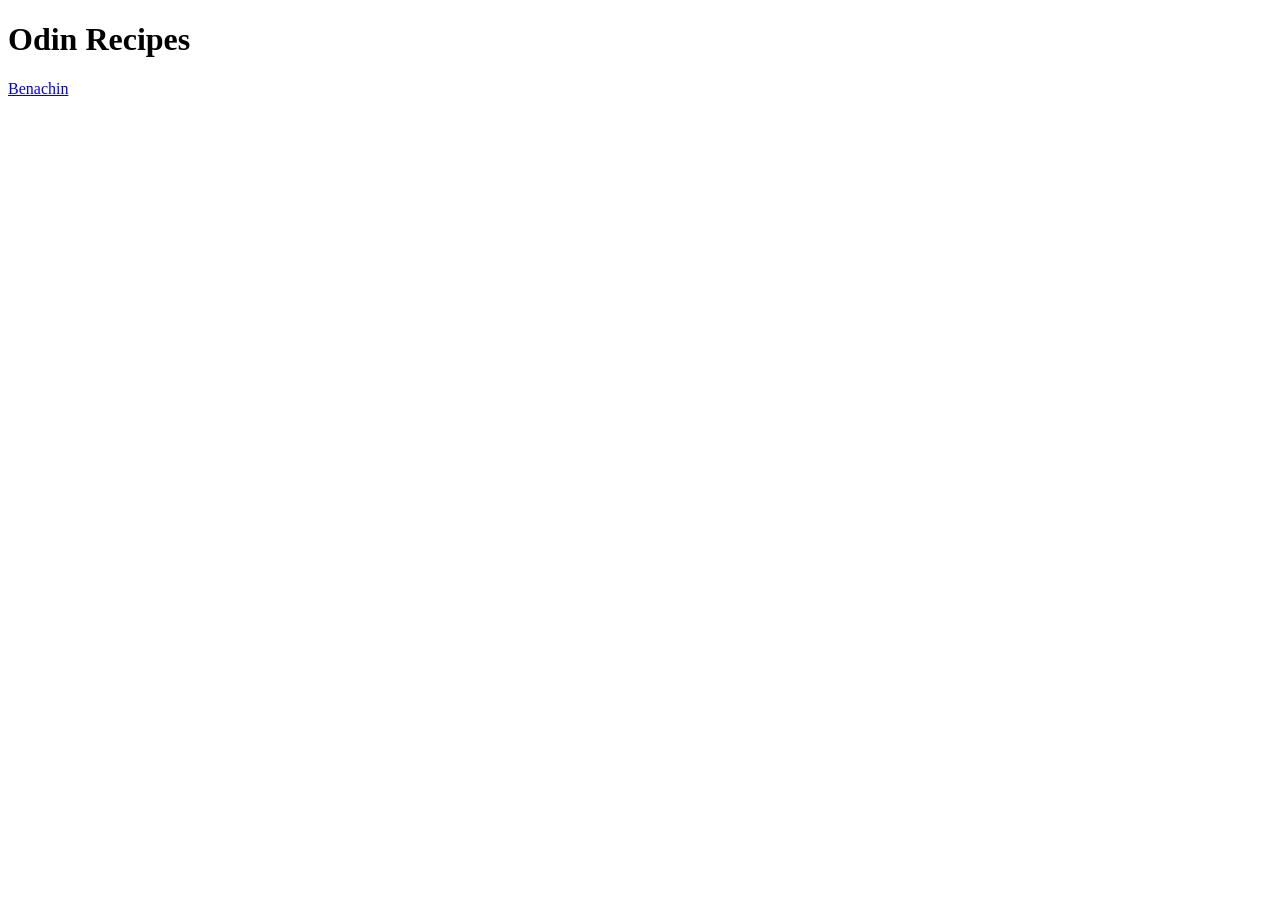
==== index.html @ 9163e173 "feat: add link that points to benachin.html page" ====
<!DOCTYPE html>
<html lang="en">
<head>
    <meta charset="UTF-8">
    <meta name="viewport" content="width=device-width, initial-scale=1.0">
    <title>Odin Recipes</title>
</head>
<body>
    <h1>Odin Recipes</h1>

    <a href="./recipes/benachin.html">Benachin</a>

</body>
</html>
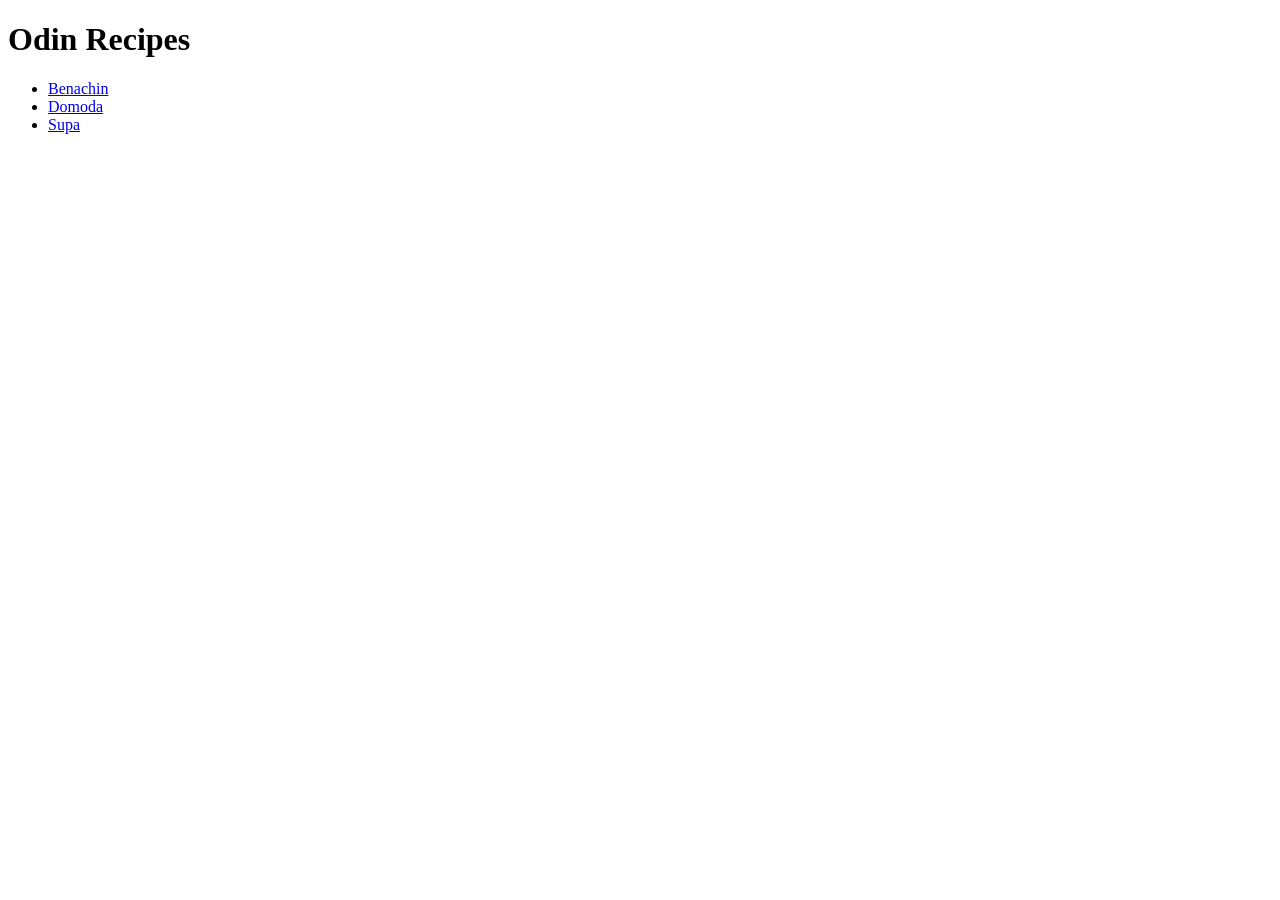
==== commit 465f309b: "feat: links to domoda and supa recipes pages added" ====
--- a/index.html
+++ b/index.html
@@ -8,7 +8,11 @@
 <body>
     <h1>Odin Recipes</h1>
 
-    <a href="./recipes/benachin.html">Benachin</a>
+    <ul>
+        <li><a href="./recipes/benachin.html">Benachin</a></li>
+        <li><a href="./recipes/domoda.html">Domoda</a></li>
+        <li><a href="./recipes/supa.html">Supa</a></li>
+    </ul>
 
 </body>
 </html>
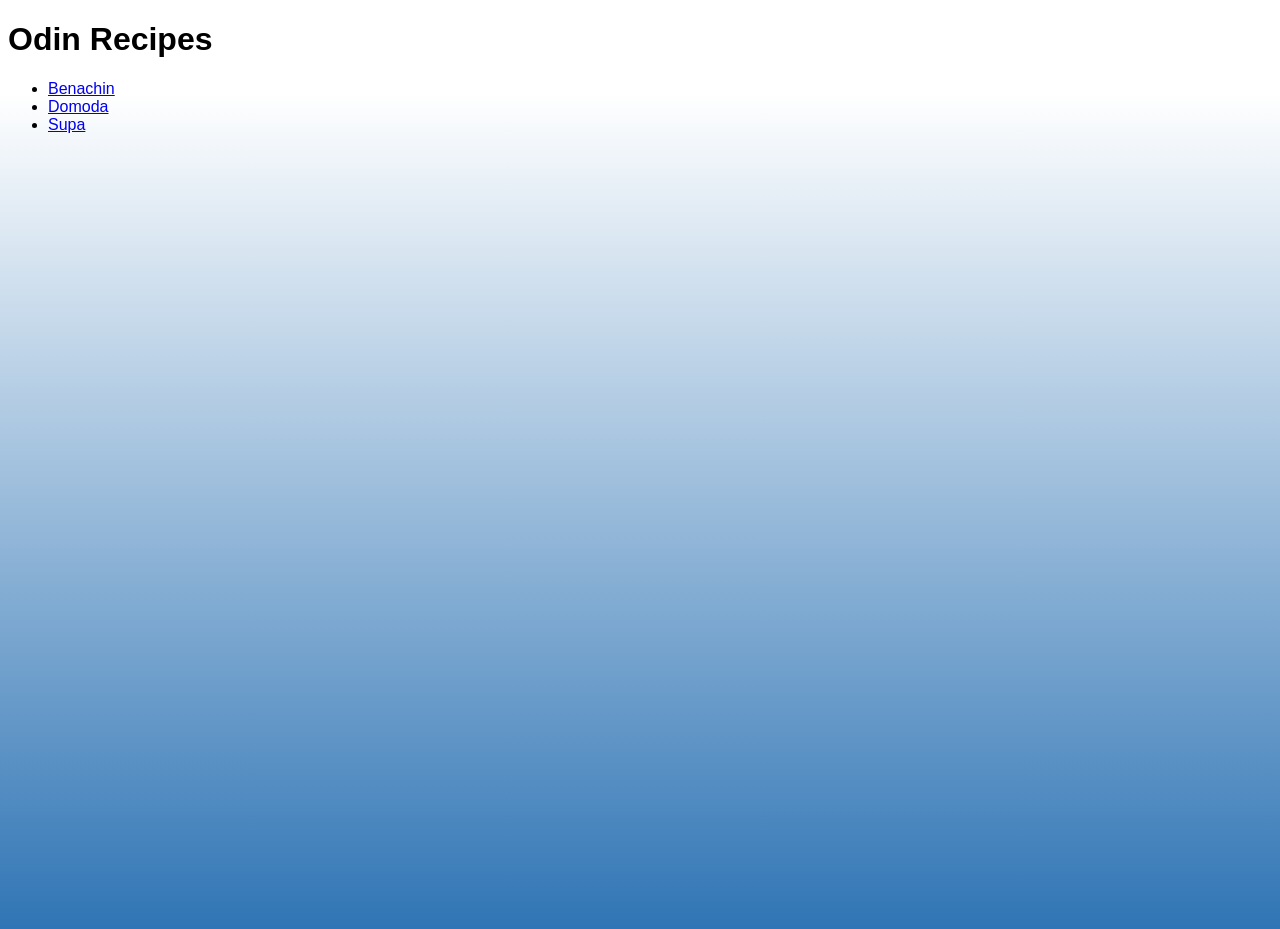
==== commit 859945f0: "feat: add more styling to recipe pages" ====
--- a/index.html
+++ b/index.html
@@ -4,6 +4,15 @@
     <meta charset="UTF-8">
     <meta name="viewport" content="width=device-width, initial-scale=1.0">
     <title>Odin Recipes</title>
+
+    <style>
+        body {
+            font-family:'Segoe UI', Tahoma, Geneva, Verdana, sans-serif;
+            background: linear-gradient(to bottom, #fff 10%, #3075b5);
+            background-repeat: no-repeat;
+            height: 100vh;
+        }
+    </style>
 </head>
 <body>
     <h1>Odin Recipes</h1>
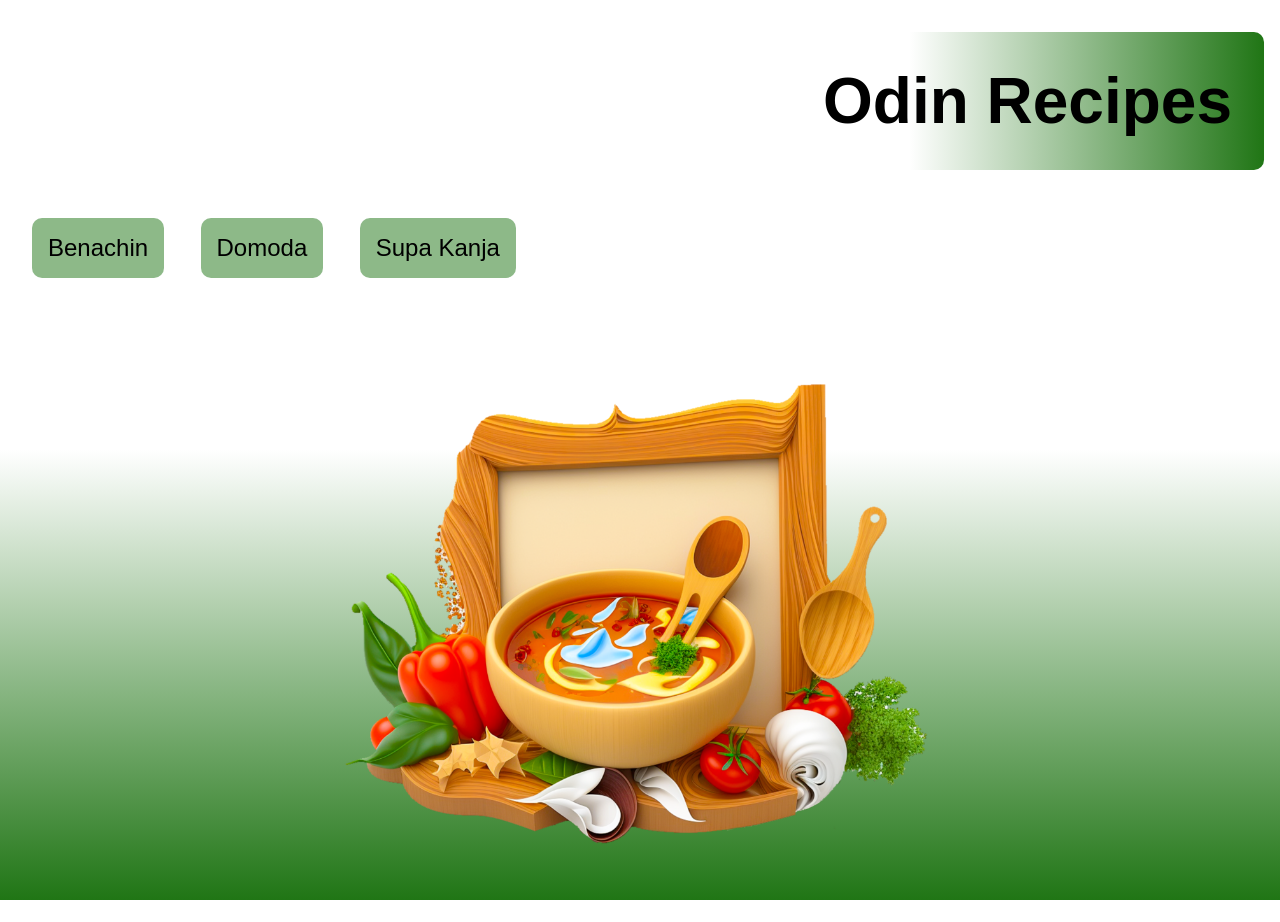
==== commit a7993c12: "feat: modernize recipe homepage" ====
--- a/index.html
+++ b/index.html
@@ -1,27 +1,74 @@
 <!DOCTYPE html>
 <html lang="en">
-<head>
-    <meta charset="UTF-8">
-    <meta name="viewport" content="width=device-width, initial-scale=1.0">
+  <head>
+    <meta charset="UTF-8" />
+    <meta name="viewport" content="width=device-width, initial-scale=1.0" />
     <title>Odin Recipes</title>
 
     <style>
-        body {
-            font-family:'Segoe UI', Tahoma, Geneva, Verdana, sans-serif;
-            background: linear-gradient(to bottom, #fff 10%, #3075b5);
-            background-repeat: no-repeat;
-            height: 100vh;
-        }
+      * {
+        margin: 0;
+        padding: 0;
+        box-sizing: border-box;
+      }
+
+      body {
+        font-family: "Segoe UI", Tahoma, Geneva, Verdana, sans-serif;
+        background: linear-gradient(to bottom, #fff 50%, #0c6900ea);
+        background-repeat: no-repeat;
+        padding: 1rem;
+        height: 100vh;
+      }
+
+      h1 {
+        color: #000000;
+        width: fit-content;
+        font-size: 4rem;
+        margin: 1rem 0 2rem auto;
+        padding: 2rem;
+        background: linear-gradient(to right, #fff 25%, #0c6900ea);
+        border-radius: 10px;
+      }
+
+      li {
+        display: inline;
+        list-style-type: none;
+      }
+
+      a {
+        text-decoration: none;
+        color: #000;
+        font-size: 1.5rem;
+        margin: 1rem;
+        padding: 1rem;
+        background: #0c690077;
+        border-radius: 10px;
+        display: inline-block;
+      }
+
+      a:hover {
+        color: aliceblue;
+      }
+
+      img {
+        width: 100%;
+      }
+
+      .img {
+        width: 50%;
+        margin: 0 auto;
+      }
     </style>
-</head>
-<body>
+  </head>
+  <body>
     <h1>Odin Recipes</h1>
 
     <ul>
-        <li><a href="./recipes/benachin.html">Benachin</a></li>
-        <li><a href="./recipes/domoda.html">Domoda</a></li>
-        <li><a href="./recipes/supa.html">Supa</a></li>
+      <li><a href="./recipes/benachin.html">Benachin</a></li>
+      <li><a href="./recipes/domoda.html">Domoda</a></li>
+      <li><a href="./recipes/supa.html">Supa Kanja</a></li>
     </ul>
 
-</body>
-</html>+    <div class="img"><img src="./images/recipe3.png" alt="" /></div>
+  </body>
+</html>
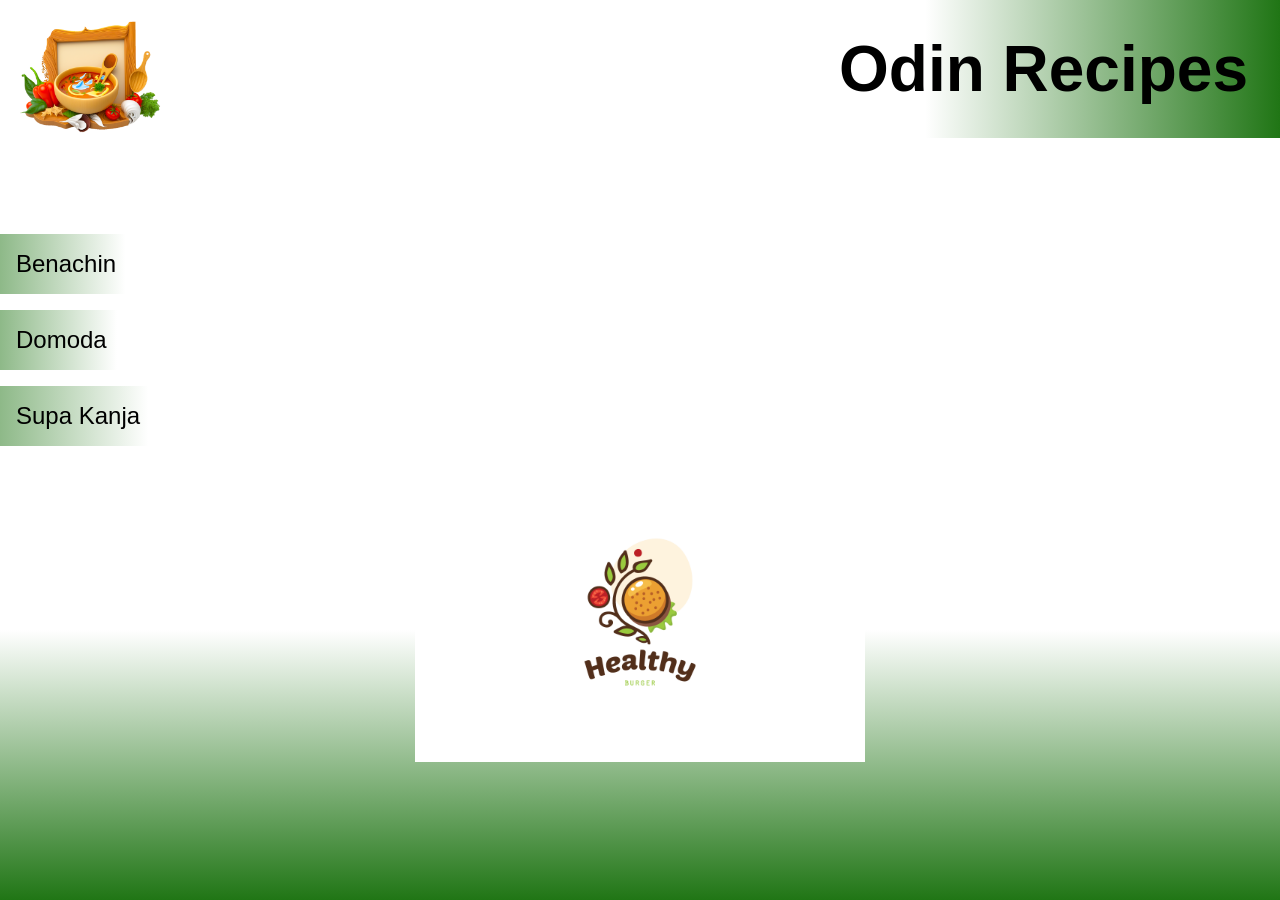
==== commit 6bf1910a: "feat: add styling to main recipe page" ====
--- a/index.html
+++ b/index.html
@@ -14,24 +14,34 @@
 
       body {
         font-family: "Segoe UI", Tahoma, Geneva, Verdana, sans-serif;
-        background: linear-gradient(to bottom, #fff 50%, #0c6900ea);
+        background: linear-gradient(to bottom, #fff 70%, #0c6900ea);
         background-repeat: no-repeat;
-        padding: 1rem;
         height: 100vh;
+      }
+
+      .logo {
+        width: 150px;
+        display: inline-block;
+        vertical-align: middle;
+
+        margin-left: 1rem;
       }
 
       h1 {
         color: #000000;
-        width: fit-content;
         font-size: 4rem;
-        margin: 1rem 0 2rem auto;
         padding: 2rem;
+        
         background: linear-gradient(to right, #fff 25%, #0c6900ea);
-        border-radius: 10px;
+        float: right;
+      }
+
+      ul {
+        margin-top: 5rem;
       }
 
       li {
-        display: inline;
+        margin: 1rem 0;
         list-style-type: none;
       }
 
@@ -39,15 +49,16 @@
         text-decoration: none;
         color: #000;
         font-size: 1.5rem;
-        margin: 1rem;
+    
         padding: 1rem;
-        background: #0c690077;
-        border-radius: 10px;
+        
+        background: linear-gradient(to left, #fff 5%, #0c690077);
         display: inline-block;
       }
 
       a:hover {
         color: aliceblue;
+        background: #0c690077;
       }
 
       img {
@@ -55,12 +66,13 @@
       }
 
       .img {
-        width: 50%;
+        width: 450px;
         margin: 0 auto;
       }
     </style>
   </head>
   <body>
+    <div class="logo"><img src="./images/recipe3.png" alt=""></div>
     <h1>Odin Recipes</h1>
 
     <ul>
@@ -69,6 +81,6 @@
       <li><a href="./recipes/supa.html">Supa Kanja</a></li>
     </ul>
 
-    <div class="img"><img src="./images/recipe3.png" alt="" /></div>
+    <div class="img"><img src="./images/recipe1.png" alt="" /></div>
   </body>
 </html>
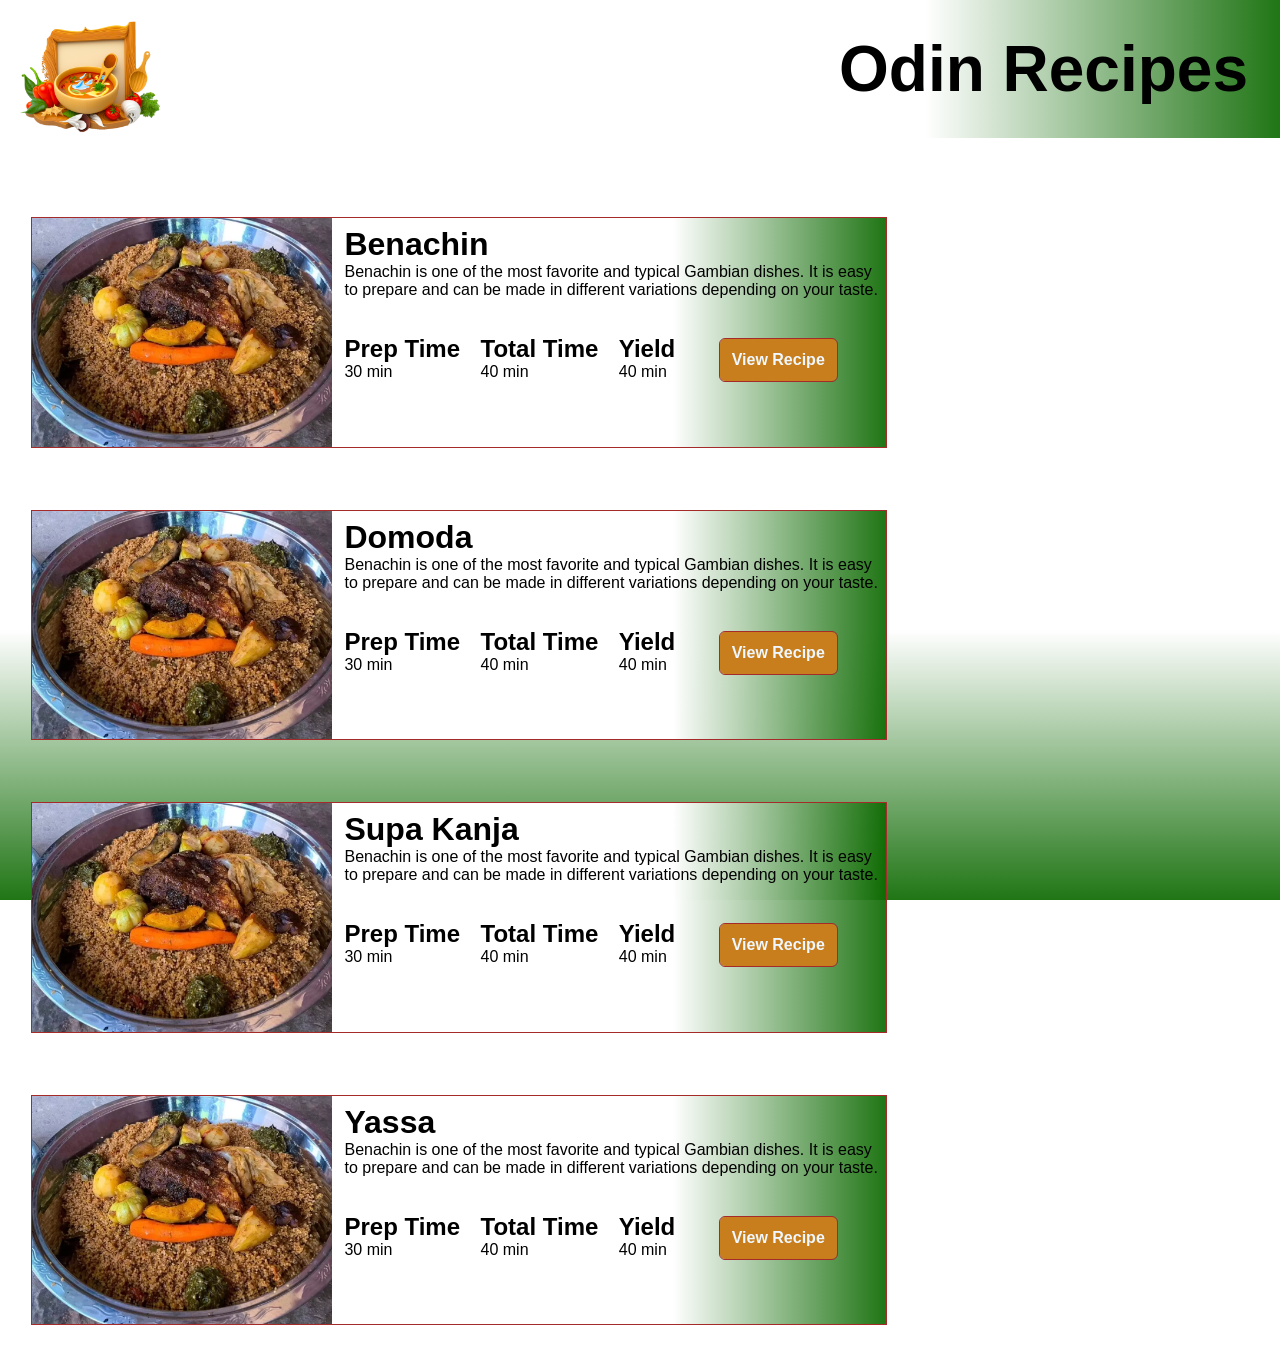
==== commit 3901ee4c: "feat: modify style and layout of recipe homepage" ====
--- a/index.html
+++ b/index.html
@@ -19,6 +19,10 @@
         height: 100vh;
       }
 
+      .header {
+        margin-bottom: 2rem;
+      }
+
       .logo {
         width: 150px;
         display: inline-block;
@@ -27,60 +31,192 @@
         margin-left: 1rem;
       }
 
-      h1 {
+      .logo img {
+        width: 100%;
+      }
+
+      .heading {
         color: #000000;
         font-size: 4rem;
         padding: 2rem;
-        
+
         background: linear-gradient(to right, #fff 25%, #0c6900ea);
         float: right;
       }
 
+      h1 {
+        margin-top: 0;
+        padding: 0;
+      }
+
+      .recipe-card img {
+        width: 300px;
+        display: inline-block;
+        vertical-align: top;
+        
+      }
+
+      .recipe-card {
+        outline: 1px solid brown;
+        max-width: 855px;
+        padding: 0;
+        margin: 2rem;
+        display: inline-block;
+        background: linear-gradient(to right, #fff 75%, #0c6900ea);
+
+      }
+
+      .recipe-content {
+        width: 550px;
+        display: inline-block;
+        padding: .5rem;
+      }
+
       ul {
-        margin-top: 5rem;
-      }
-
-      li {
-        margin: 1rem 0;
-        list-style-type: none;
+        display: inline-block;
+        margin-top: 2.25rem;
+        vertical-align: bottom;
+      }
+
+      ul li {
+        display: inline-block;
+        margin-right: 1rem;
       }
 
       a {
+        background-color: #c87e1d;
+        color: aliceblue;
+        font-size: 1rem;
         text-decoration: none;
-        color: #000;
-        font-size: 1.5rem;
-    
-        padding: 1rem;
-        
-        background: linear-gradient(to left, #fff 5%, #0c690077);
-        display: inline-block;
-      }
-
-      a:hover {
-        color: aliceblue;
-        background: #0c690077;
-      }
-
-      img {
-        width: 100%;
-      }
-
-      .img {
-        width: 450px;
-        margin: 0 auto;
-      }
+        font-weight: bold;
+        display: inline-block;
+        padding: 0.75rem;
+        outline: 1px solid brown;
+        border-radius: 5px;
+        margin-left: 1.5rem;
+      }
+
+
     </style>
   </head>
   <body>
-    <div class="logo"><img src="./images/recipe3.png" alt=""></div>
-    <h1>Odin Recipes</h1>
-
-    <ul>
-      <li><a href="./recipes/benachin.html">Benachin</a></li>
-      <li><a href="./recipes/domoda.html">Domoda</a></li>
-      <li><a href="./recipes/supa.html">Supa Kanja</a></li>
-    </ul>
-
-    <div class="img"><img src="./images/recipe1.png" alt="" /></div>
+    <div class="header">
+      <div class="logo"><img src="./images/recipe3.png" alt="" /></div>
+      <h1 class="heading">Odin Recipes</h1>
+    </div>
+
+    <div class="recipe-card">
+      <img src="./images/benachin.webp" alt="" />
+
+      <div class="recipe-content">
+        <h1>Benachin</h1>
+        <p>
+          Benachin is one of the most favorite and typical Gambian dishes. It is
+          easy to prepare and can be made in different variations depending on
+          your taste.
+        </p>
+
+        <ul>
+          <li>
+            <h2>Prep Time</h2>
+            <p>30 min</p>
+          </li>
+          <li>
+            <h2>Total Time</h2>
+            <p>40 min</p>
+          </li>
+          <li>
+            <h2>Yield</h2>
+            <p>40 min</p>
+          </li>
+        </ul>
+        <a href="./recipes/benachin.html">View Recipe</a>
+      </div>
+    </div>
+    <div class="recipe-card">
+      <img src="./images/benachin.webp" alt="" />
+
+      <div class="recipe-content">
+        <h1>Domoda</h1>
+        <p>
+          Benachin is one of the most favorite and typical Gambian dishes. It is
+          easy to prepare and can be made in different variations depending on
+          your taste.
+        </p>
+
+        <ul>
+          <li>
+            <h2>Prep Time</h2>
+            <p>30 min</p>
+          </li>
+          <li>
+            <h2>Total Time</h2>
+            <p>40 min</p>
+          </li>
+          <li>
+            <h2>Yield</h2>
+            <p>40 min</p>
+          </li>
+        </ul>
+        <a href="./recipes/domoda.html">View Recipe</a>
+      </div>
+    </div>
+    <div class="recipe-card">
+      <img src="./images/benachin.webp" alt="" />
+
+      <div class="recipe-content">
+        <h1>Supa Kanja</h1>
+        <p>
+          Benachin is one of the most favorite and typical Gambian dishes. It is
+          easy to prepare and can be made in different variations depending on
+          your taste.
+        </p>
+
+        <ul>
+          <li>
+            <h2>Prep Time</h2>
+            <p>30 min</p>
+          </li>
+          <li>
+            <h2>Total Time</h2>
+            <p>40 min</p>
+          </li>
+          <li>
+            <h2>Yield</h2>
+            <p>40 min</p>
+          </li>
+        </ul>
+        <a href="./recipes/supa.html">View Recipe</a>
+      </div>
+    </div>
+
+    <div class="recipe-card">
+      <img src="./images/benachin.webp" alt="" />
+
+      <div class="recipe-content">
+        <h1>Yassa</h1>
+        <p>
+          Benachin is one of the most favorite and typical Gambian dishes. It is
+          easy to prepare and can be made in different variations depending on
+          your taste.
+        </p>
+
+        <ul>
+          <li>
+            <h2>Prep Time</h2>
+            <p>30 min</p>
+          </li>
+          <li>
+            <h2>Total Time</h2>
+            <p>40 min</p>
+          </li>
+          <li>
+            <h2>Yield</h2>
+            <p>40 min</p>
+          </li>
+        </ul>
+        <a href="./recipes/benachin.html">View Recipe</a>
+      </div>
+    </div>
   </body>
 </html>
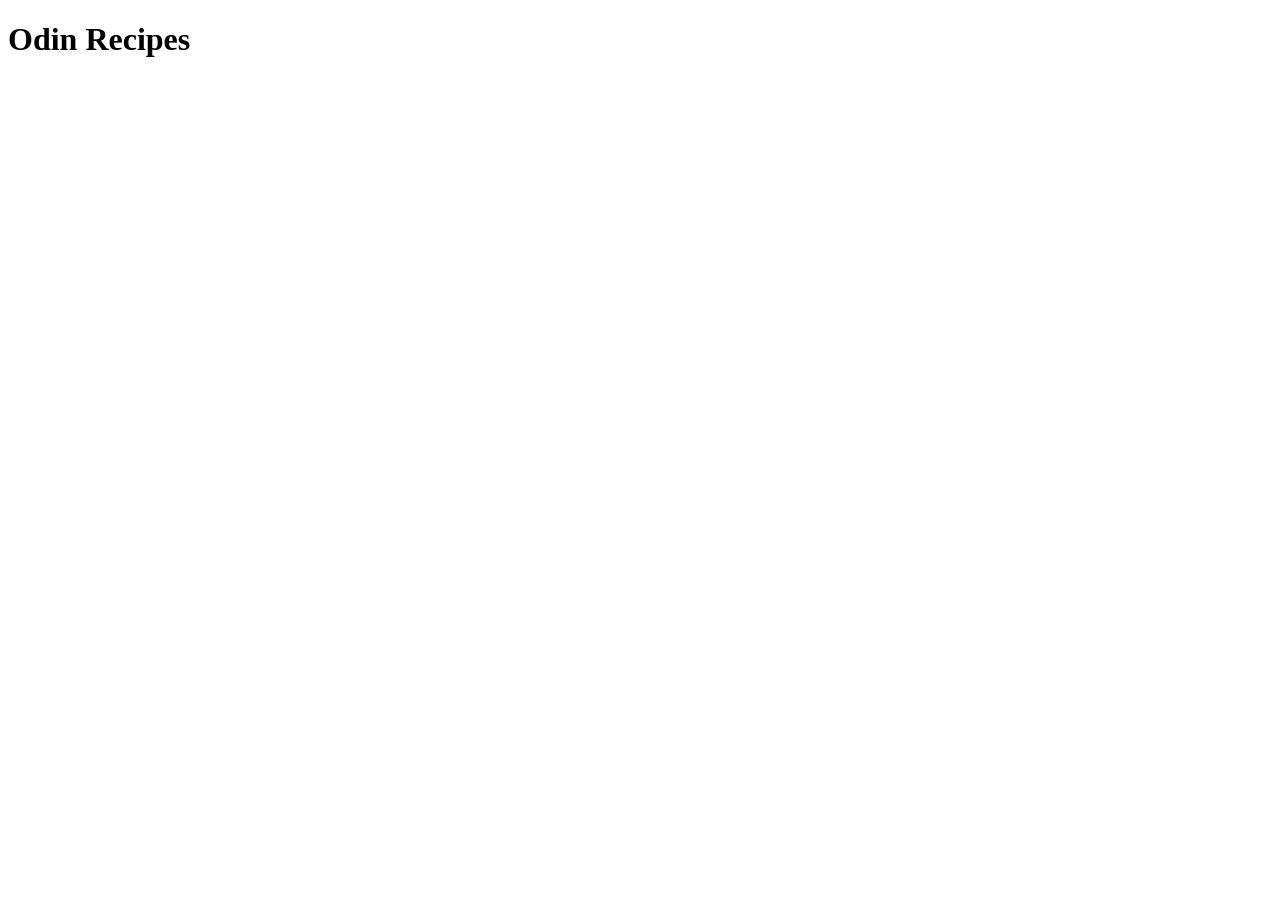
==== commit dceac84f: "create index.html with heading" ====
--- a/index.html
+++ b/index.html
@@ -1,222 +1,11 @@
-<!DOCTYPE html>
+<!doctype html>
 <html lang="en">
-  <head>
-    <meta charset="UTF-8" />
-    <meta name="viewport" content="width=device-width, initial-scale=1.0" />
-    <title>Odin Recipes</title>
-
-    <style>
-      * {
-        margin: 0;
-        padding: 0;
-        box-sizing: border-box;
-      }
-
-      body {
-        font-family: "Segoe UI", Tahoma, Geneva, Verdana, sans-serif;
-        background: linear-gradient(to bottom, #fff 70%, #0c6900ea);
-        background-repeat: no-repeat;
-        height: 100vh;
-      }
-
-      .header {
-        margin-bottom: 2rem;
-      }
-
-      .logo {
-        width: 150px;
-        display: inline-block;
-        vertical-align: middle;
-
-        margin-left: 1rem;
-      }
-
-      .logo img {
-        width: 100%;
-      }
-
-      .heading {
-        color: #000000;
-        font-size: 4rem;
-        padding: 2rem;
-
-        background: linear-gradient(to right, #fff 25%, #0c6900ea);
-        float: right;
-      }
-
-      h1 {
-        margin-top: 0;
-        padding: 0;
-      }
-
-      .recipe-card img {
-        width: 300px;
-        display: inline-block;
-        vertical-align: top;
-        
-      }
-
-      .recipe-card {
-        outline: 1px solid brown;
-        max-width: 855px;
-        padding: 0;
-        margin: 2rem;
-        display: inline-block;
-        background: linear-gradient(to right, #fff 75%, #0c6900ea);
-
-      }
-
-      .recipe-content {
-        width: 550px;
-        display: inline-block;
-        padding: .5rem;
-      }
-
-      ul {
-        display: inline-block;
-        margin-top: 2.25rem;
-        vertical-align: bottom;
-      }
-
-      ul li {
-        display: inline-block;
-        margin-right: 1rem;
-      }
-
-      a {
-        background-color: #c87e1d;
-        color: aliceblue;
-        font-size: 1rem;
-        text-decoration: none;
-        font-weight: bold;
-        display: inline-block;
-        padding: 0.75rem;
-        outline: 1px solid brown;
-        border-radius: 5px;
-        margin-left: 1.5rem;
-      }
-
-
-    </style>
-  </head>
-  <body>
-    <div class="header">
-      <div class="logo"><img src="./images/recipe3.png" alt="" /></div>
-      <h1 class="heading">Odin Recipes</h1>
-    </div>
-
-    <div class="recipe-card">
-      <img src="./images/benachin.webp" alt="" />
-
-      <div class="recipe-content">
-        <h1>Benachin</h1>
-        <p>
-          Benachin is one of the most favorite and typical Gambian dishes. It is
-          easy to prepare and can be made in different variations depending on
-          your taste.
-        </p>
-
-        <ul>
-          <li>
-            <h2>Prep Time</h2>
-            <p>30 min</p>
-          </li>
-          <li>
-            <h2>Total Time</h2>
-            <p>40 min</p>
-          </li>
-          <li>
-            <h2>Yield</h2>
-            <p>40 min</p>
-          </li>
-        </ul>
-        <a href="./recipes/benachin.html">View Recipe</a>
-      </div>
-    </div>
-    <div class="recipe-card">
-      <img src="./images/benachin.webp" alt="" />
-
-      <div class="recipe-content">
-        <h1>Domoda</h1>
-        <p>
-          Benachin is one of the most favorite and typical Gambian dishes. It is
-          easy to prepare and can be made in different variations depending on
-          your taste.
-        </p>
-
-        <ul>
-          <li>
-            <h2>Prep Time</h2>
-            <p>30 min</p>
-          </li>
-          <li>
-            <h2>Total Time</h2>
-            <p>40 min</p>
-          </li>
-          <li>
-            <h2>Yield</h2>
-            <p>40 min</p>
-          </li>
-        </ul>
-        <a href="./recipes/domoda.html">View Recipe</a>
-      </div>
-    </div>
-    <div class="recipe-card">
-      <img src="./images/benachin.webp" alt="" />
-
-      <div class="recipe-content">
-        <h1>Supa Kanja</h1>
-        <p>
-          Benachin is one of the most favorite and typical Gambian dishes. It is
-          easy to prepare and can be made in different variations depending on
-          your taste.
-        </p>
-
-        <ul>
-          <li>
-            <h2>Prep Time</h2>
-            <p>30 min</p>
-          </li>
-          <li>
-            <h2>Total Time</h2>
-            <p>40 min</p>
-          </li>
-          <li>
-            <h2>Yield</h2>
-            <p>40 min</p>
-          </li>
-        </ul>
-        <a href="./recipes/supa.html">View Recipe</a>
-      </div>
-    </div>
-
-    <div class="recipe-card">
-      <img src="./images/benachin.webp" alt="" />
-
-      <div class="recipe-content">
-        <h1>Yassa</h1>
-        <p>
-          Benachin is one of the most favorite and typical Gambian dishes. It is
-          easy to prepare and can be made in different variations depending on
-          your taste.
-        </p>
-
-        <ul>
-          <li>
-            <h2>Prep Time</h2>
-            <p>30 min</p>
-          </li>
-          <li>
-            <h2>Total Time</h2>
-            <p>40 min</p>
-          </li>
-          <li>
-            <h2>Yield</h2>
-            <p>40 min</p>
-          </li>
-        </ul>
-        <a href="./recipes/benachin.html">View Recipe</a>
-      </div>
-    </div>
-  </body>
+    <head>
+        <meta charset="UTF-8" />
+        <meta name="viewport" content="width=device-width, initial-scale=1.0" />
+        <title>Odin Recipes</title>
+    </head>
+    <body>
+        <h1>Odin Recipes</h1>
+    </body>
 </html>
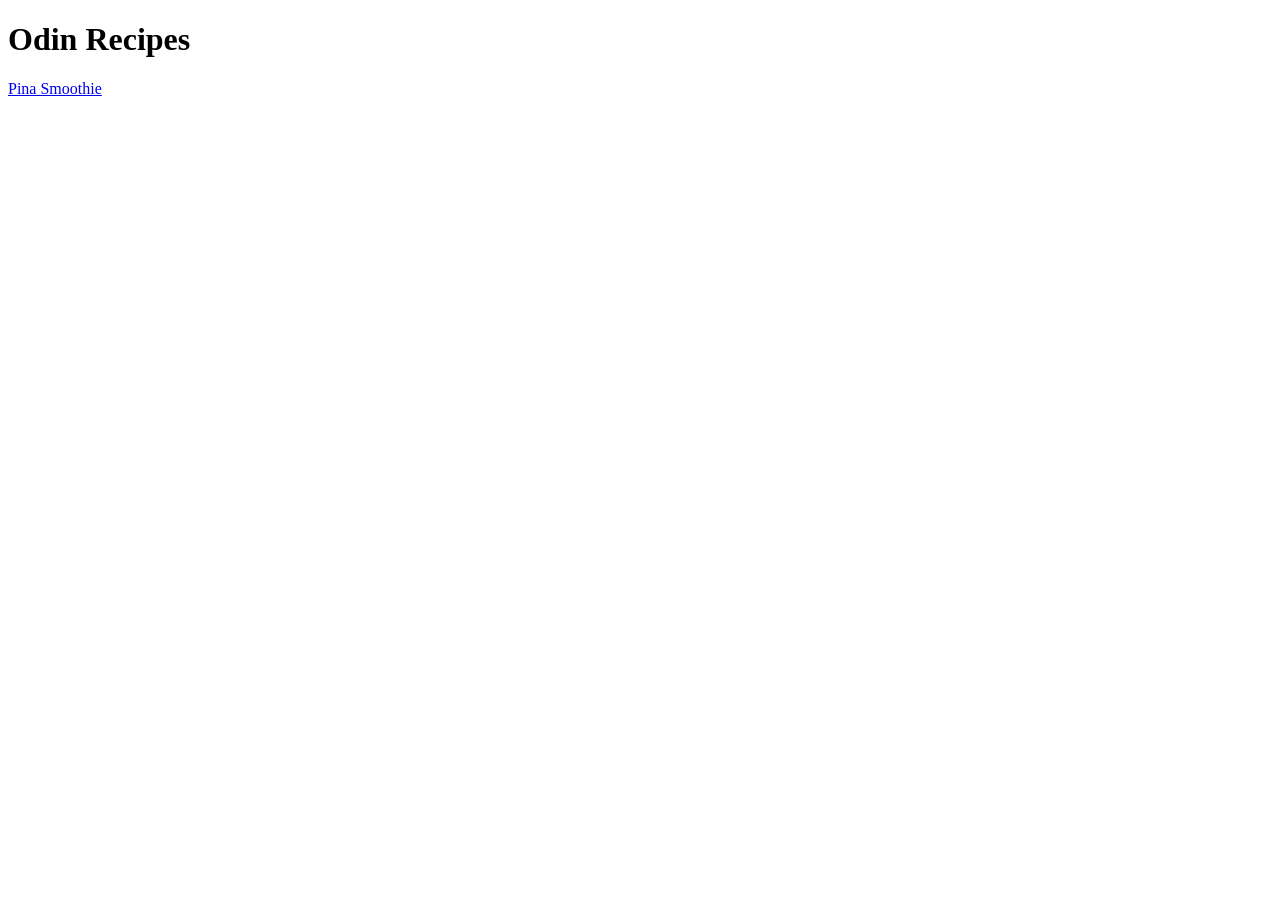
==== commit 8650add0: "add links to index.html pointing a recipe page and vice versa" ====
--- a/index.html
+++ b/index.html
@@ -7,5 +7,6 @@
     </head>
     <body>
         <h1>Odin Recipes</h1>
+        <a href="./recipes/pina.html">Pina Smoothie</a>
     </body>
 </html>
